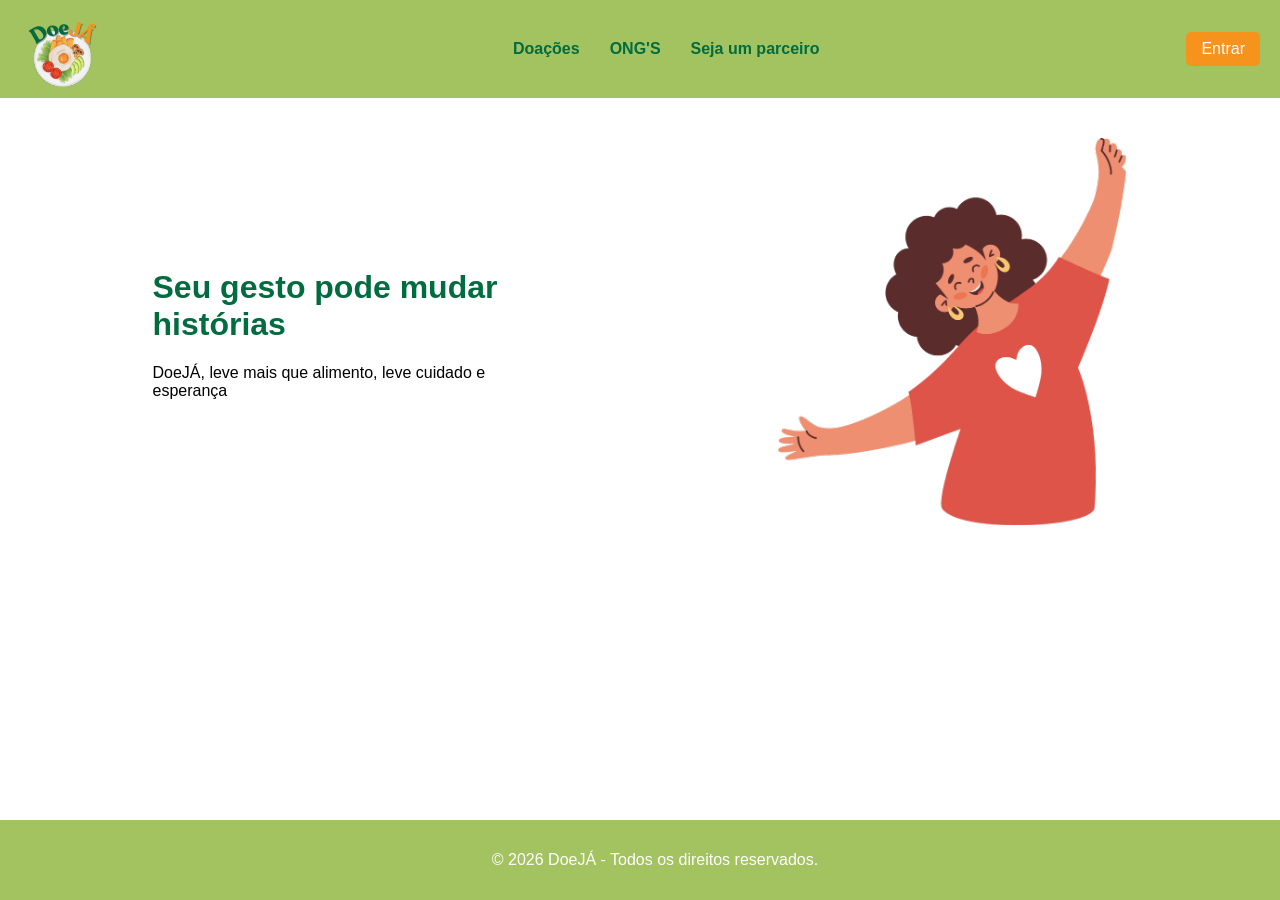
==== index.html @ 34616029 "atividade avaliativa professor fabiano" ====
<!DOCTYPE html>
<html lang="pt-br">
<head>
    <meta charset="UTF-8">
    <meta name="viewport" content="width=device-width, initial-scale=1.0">
    <link rel="stylesheet" href="style.css">
    <title>DoeJÁ</title>
</head>
<body>

    <header>    
        <div id="cabecalho">
            <img src="assets/logo.svg" alt="Logo DoeJÁ">
            <nav id="menu">
                <ul>
                    <li><a href="#">Doações</a></li>
                    <li><a href="#">ONG'S</a></li>
                    <li><a href="#">Seja um parceiro</a></li>
                </ul>
            </nav>
            <a href="login.html" id="btn-entrar">Entrar</a>
        </div>
    </header>

    <main>
        <div id="conteudo">
            <div>
                <h1>Seu gesto pode mudar histórias</h1>
                <p>DoeJÁ, leve mais que alimento, leve cuidado e esperança</p>
            </div>
            <img src="assets/mulher.svg" alt="Imagem">
        </div>
    </main>

    <footer>
        <div id="rodape">
            <p>&copy; 2026 DoeJÁ - Todos os direitos reservados.</p>
        </div>
    </footer>

</body>
</html>
---- style.css ----
body {
    margin: 0;
    font-family: Arial;
}

/* Cabeçalho */
#cabecalho {
    background-color: #a3c361;
    display: flex;
    justify-content: space-between;
    align-items: center;
    padding: 10px 20px;
}

#menu ul {
    list-style: none;
    display: flex;
}

#menu li {
    margin: 0 15px;
}

#menu a {
    text-decoration: none;
    color: #006c3f;
    font-weight: bold;
}

#btn-entrar {
    background-color: #f6931d;
    color: white;
    text-decoration: none;
    padding: 8px 15px;
    border-radius: 5px;
}

/* Conteúdo da página */
#conteudo {
    display: flex;
    justify-content: space-around;
    align-items: center;
    padding: 40px;
}

#conteudo h1 {
    color: #006c3f;
    width: 400px;
}

#conteudo p {
    width: 400px;
    margin-top: 10px;
}

#conteudo img {
    width: 350px;
}

/* Rodapé fixo na parte inferior */
#rodape {
    background-color: #a3c361;
    text-align: center;
    padding: 15px;
    color: white;
    position: fixed;
    bottom: 0;
    width: 100%;
}

/* Tela de Login */
.pagina-login {
    background-color: #a3c361;
}

.card-login {
    background-color: white;
    width: 300px;
    margin: 60px auto;
    padding: 20px;
    border-radius: 15px;
    text-align: center;
}

.card-login h1 {
    color: #f6931d;
    margin-bottom: 15px;
}

.card-login input {
    width: 90%;
    padding: 8px;
    margin: 8px 0;
    border: 1px solid #ccc;
    border-radius: 5px;
}

.opcoes-login {
    display: flex;
    justify-content: space-between;
    font-size: 12px;
    margin: 10px 15px;
}

.opcoes-login a {
    text-decoration: none;
    color: gray;
}

.btn-login {
    background-color: #f6931d;
    color: white;
    border: none;
    padding: 10px;
    width: 90%;
    border-radius: 5px;
    cursor: pointer;
}

.divisor {
    margin: 15px 0;
    color: gray;
}

.btn-cadastro {
    display: inline-block;
    background-color: #ccc;
    color: black;
    text-decoration: none;
    padding: 10px;
    width: 90%;
    border-radius: 5px;
}
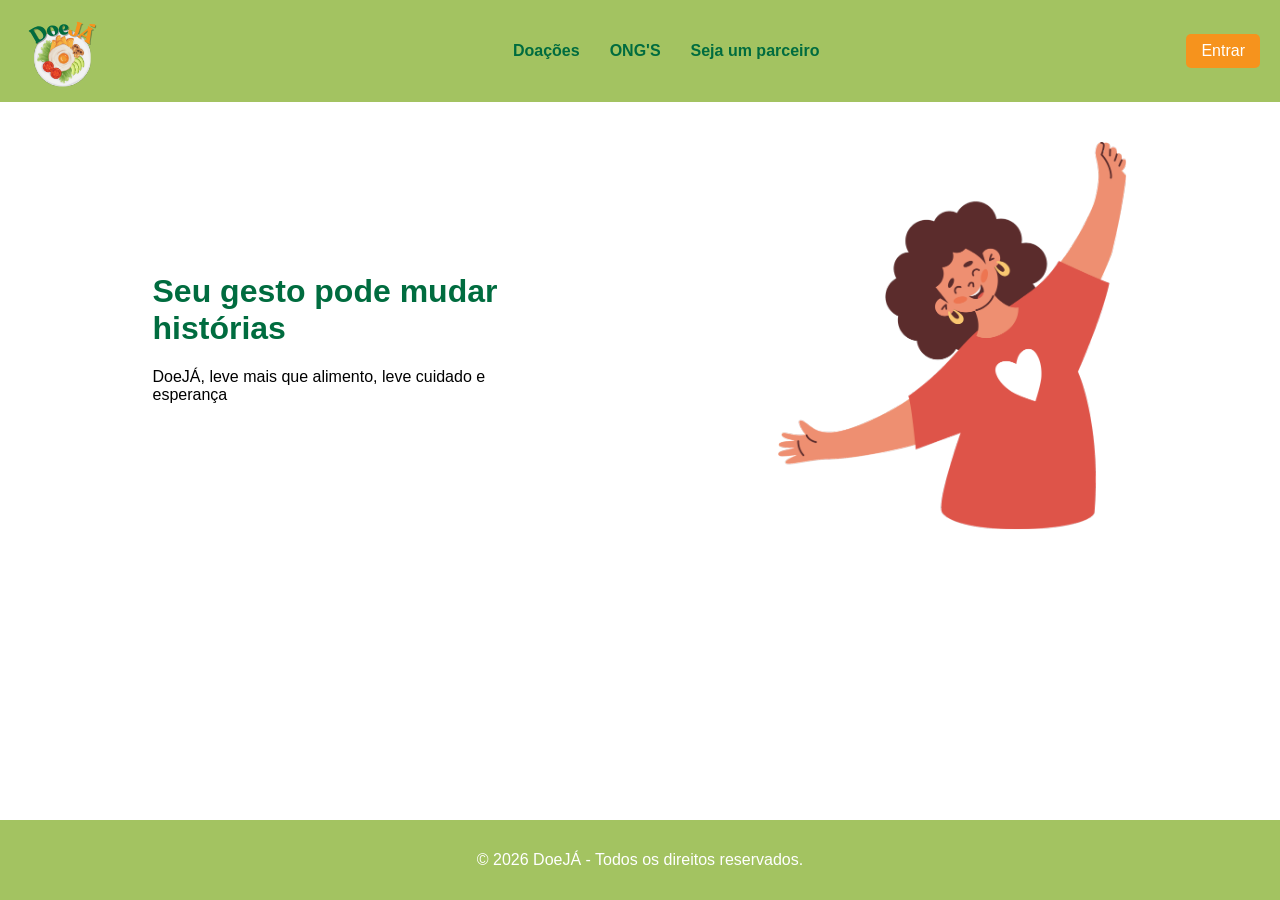
==== commit 74969d57: "feat: add donations and partner pages with corresponding styles and navigation links" ====
--- a/index.html
+++ b/index.html
@@ -10,12 +10,12 @@
 
     <header>    
         <div id="cabecalho">
-            <img src="assets/logo.svg" alt="Logo DoeJÁ">
+            <a href="index.html"><img src="assets/logo.svg" alt="Logo DoeJÁ"></a>
             <nav id="menu">
                 <ul>
-                    <li><a href="#">Doações</a></li>
+                    <li><a href="doacoes.html">Doações</a></li>
                     <li><a href="#">ONG'S</a></li>
-                    <li><a href="#">Seja um parceiro</a></li>
+                    <li><a href="parceiro.html">Seja um parceiro</a></li>
                 </ul>
             </nav>
             <a href="login.html" id="btn-entrar">Entrar</a>
--- a/style.css
+++ b/style.css
@@ -1,6 +1,13 @@
 body {
     margin: 0;
     font-family: Arial;
+    min-height: 100vh;
+    display: flex;
+    flex-direction: column;
+}
+
+main {
+    flex: 1;
 }
 
 /* Cabeçalho */
@@ -57,15 +64,12 @@
     width: 350px;
 }
 
-/* Rodapé fixo na parte inferior */
+/* Rodapé */
 #rodape {
     background-color: #a3c361;
     text-align: center;
     padding: 15px;
     color: white;
-    position: fixed;
-    bottom: 0;
-    width: 100%;
 }
 
 /* Tela de Login */
@@ -131,3 +135,129 @@
     width: 90%;
     border-radius: 5px;
 }
+
+.btn-voltar {
+    display: inline-block;
+    margin-top: 15px;
+    color: #006c3f;
+    text-decoration: none;
+    font-size: 14px;
+    font-weight: bold;
+}
+
+/* Estilos gerais para seções das páginas */
+.secao-pagina {
+    max-width: 800px;
+    margin: 30px auto 40px auto;
+    padding: 0 20px;
+}
+
+.secao-pagina h1 {
+    color: #006c3f;
+    margin-bottom: 8px;
+}
+
+.secao-pagina p {
+    color: #333;
+    line-height: 1.5;
+    margin-bottom: 20px;
+}
+
+.secao-pagina h2 {
+    color: #f6931d;
+    margin-top: 25px;
+    margin-bottom: 12px;
+}
+
+/* Tabela de Doações */
+.tabela-doacoes {
+    width: 100%;
+    border-collapse: collapse;
+    background-color: white;
+    margin-top: 15px;
+}
+
+.tabela-doacoes th,
+.tabela-doacoes td {
+    border: 1px solid #ccc;
+    padding: 12px;
+    text-align: center;
+}
+
+.tabela-doacoes th {
+    background-color: #a3c361;
+    color: white;
+}
+
+.tabela-doacoes tfoot {
+    background-color: #f6931d;
+    color: white;
+    font-weight: bold;
+}
+
+/* Formulário Seja um Parceiro */
+.form-parceiro {
+    background-color: white;
+    border: 1px solid #ddd;
+    border-radius: 8px;
+    padding: 25px;
+}
+
+.campo {
+    margin-bottom: 15px;
+}
+
+.campo label {
+    display: block;
+    font-weight: bold;
+    color: #006c3f;
+    margin-bottom: 6px;
+    font-size: 14px;
+}
+
+.campo input[type="text"],
+.campo input[type="email"],
+.campo input[type="tel"],
+.campo select,
+.campo textarea {
+    width: 95%;
+    padding: 8px;
+    border: 1px solid #ccc;
+    border-radius: 5px;
+    font-size: 14px;
+    font-family: Arial;
+}
+
+.opcoes-radio {
+    display: flex;
+    gap: 20px;
+    margin-top: 5px;
+}
+
+.opcoes-radio label {
+    font-weight: normal;
+    color: #333;
+    display: flex;
+    align-items: center;
+    gap: 6px;
+    cursor: pointer;
+}
+
+.campo-termos {
+    margin: 15px 0 20px 0;
+    font-size: 14px;
+    color: #333;
+}
+
+.btn-enviar {
+    background-color: #f6931d;
+    color: white;
+    border: none;
+    padding: 10px 22px;
+    border-radius: 5px;
+    font-weight: bold;
+    font-size: 14px;
+    cursor: pointer;
+}
+
+
